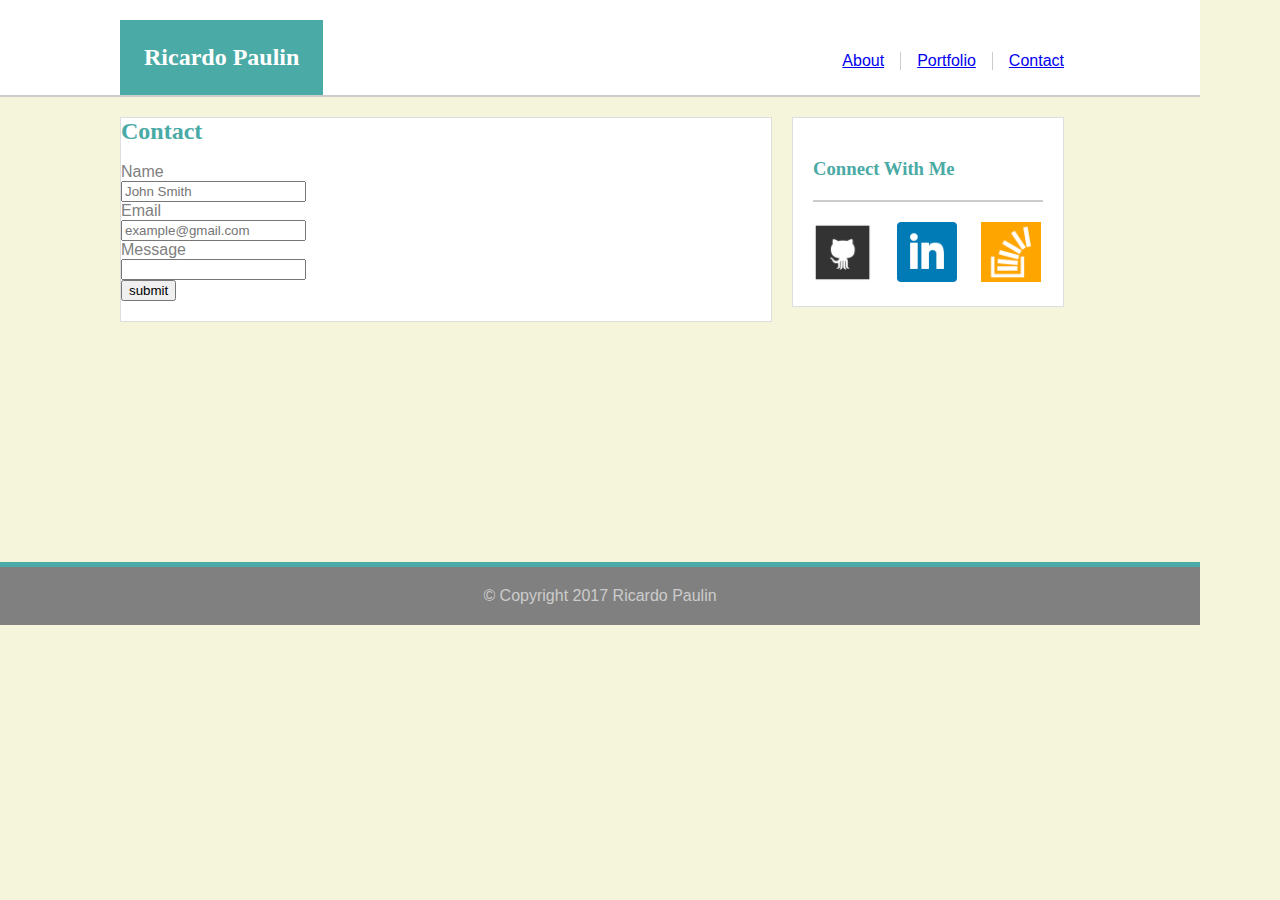
==== contact.html @ 39eb5308 "almost done with index and made copied code for header,side panel, and footer into portfolio and con" ====
<!DOCTYPE html>
<html lang="en-us">
<head>
	<link rel="stylesheet" type="text/css" href="assets/css/style.css">
	<meta charset="utf-8">
	<title>Contact</title>
</head>
<body>
	
	<!-- <div class="wrapper"> -->
		<!-- header section includes "Ricardo Paulin" and About | Portfolio | Connect -->
		<header>

			<!-- first the name section. I made a second container for both sections inside the header to get it to be 960px wide-->

			<div id="content-area">
				<section id="section-name">
					<h2 id="name-h2">Ricardo Paulin</h2>
				</section>

			<!-- The next section deals with the About | Portfolio | Connect links-->

				<section id="section-links">
					<ul id="ul-links">
						<li class="li-links"><a href="#" class="a-links">Contact</a></li>
						<li class="li-links" style="border-right: 1px solid #cccccc"><a href="#" class="a-links">Portfolio</a></li>
						<li class="li-links" style="border-right: 1px solid #cccccc"><a href="#" class="a-links">About</a></li>
				</ul>
				</section>
			</div>
		</header>

<div class="container">
		<section id="about-me">
<h2>Contact</h2>
<br />
<form>
	Name<br />
	<input type="text" name="name" placeholder="John Smith"><br />
	Email<br />
	<input type="text" name="email" placeholder="example@gmail.com"><br />
	Message<br />
	<input type="text" name="message"><br />
	<input type="submit" value="submit">

</form>
	</section>

<section id="connect">

				<h3>Connect With Me</h3>

				<ul id="ul-connect">
					<li class="li-connect">
						<a href="https://github.com/rpaulin90" class="a-connect">
							<img src="assets/images/github_square.png" alt="github logo" class="icons" style="margin-right: 24px">
						</a>
					</li>
					<li class="li-connect">
						<a href="https://www.linkedin.com/in/rpaulin90" class="a-connect">
							<img src="assets/images/square-linkedin.png" alt="linkedin logo" class="icons" style="margin-right: 24px">
						</a>
					</li>
					<li class="li-connect">
						<a href="http://stackoverflow.com/users/7406906/rpaulin90" class="a-connect">
							<img src="assets/images/stackoverflow.png" alt="stack overflow logo" class="icons">
						</a>
					</li>
				</ul>
			</section>
		</div>

<div class="push"></div>
	</div>
		
		<div class="footer" style="border-top: 5px solid #4aaaa5;background-color: grey">
		<footer>
			<p id="copyright">&copy; Copyright 2017 Ricardo Paulin</p>
		</footer>
		</div>
</body>
</html>
---- assets/css/style.css ----
header {
	width: 100%;
    background-color: #ffffff;
    border-bottom: 2px solid #cccccc;
    padding-top: 0;
    float: left;
    height: 95px;
}



body {
	color: grey;
	width: 1200px;
	margin:0;
	padding: 0;
	font-family: 'Arial', 'Helvetica Neue', Helvetica, sans-serif;
	background-color: beige;

}

h2, h3, h6 {
	color: #4aaaa5;
	font-family: 'Georgia', Times, Times New Roman, serif;
}

section {
	background-color: #ffffff;
}

#content-area{
    width: 960px;
    margin: 0 auto;
    height: 128px;
}

/* start of header IDs and classes */

#section-name {
	float: left;
    margin-left: 0;
    margin-bottom: 0;
    margin-top: 20px;
   
}

#name-h2 {
	float: left;
	margin-bottom: 0;
	margin-top: 0;
	padding: 1em;
	color: #ffffff;
	background-color: #4aaaa5;
}

#section-links {
	float: right;
    width: 270px;
    margin-top: 20px;
}

#ul-links {
	list-style-type: none;
	width: 270px;
	padding: 0;
	margin-top: 2em;
}

.li-links {
	float: right;
	margin: 0;
	padding-left: 1em;
	padding-right: 1em;
	display: block;
	text-align: center;
}

.a-links {
	display: block;
	text-align: center;
}

/* end of header IDs and classes */



/* start of main content IDs and classes*/

.container {
    width: 960px;
    margin: 0 auto;
    height: 455px;
    clear: both;
}

/* css for INDEX */

#about-me {
	width: 650px;
    margin-top: 20px;
    margin-left: 0;
    border: 1px solid #dddddd;
    margin-right: 20px;
    padding-bottom: 20px;
}

#about-h2 {
	margin-left: 20px;
    border-bottom: 2px solid #cccccc;
    margin-right: 20px;
    margin-top: 40px;
}

#image {
	margin: 20px;
    width: 100px;
    height: 100px;
}

#description {
	margin-left: 20px;
    margin-top: 20px;
    margin-right: 20px;
}

/* css for the connect side panel */

#connect {
	width: 270px;
    margin-top: 20px;
    border: 1px solid #dddddd;

}


h3 {
    margin: 20px;
    padding-bottom: 20px;
    padding-top: 20px;
    border-bottom: 2.5px solid #cccccc;
}

#ul-connect {
	list-style-type: none;
    margin-left: 20px;
    margin-right: 20px;
    padding: 0;
}

.li-connect {
	float: left;
    margin-left: 0;
    display: block;
    text-align: center;
}

.a-connect {
	display: block;
	text-align: center;
}

.icons {
	height: 60px;
    width: 60px;
    margin-bottom: 20px;
}

#about-me,
#connect,
#image {
	float: left;
}

/* css for the sticky footer starts here */

#copyright {
	text-align: center;
    margin-top: 20px;
    color: #cccccc;
    margin-bottom: 10px;
}

* {
    margin: 0;
}

html, body {
    height: 100%;
}

.wrapper {
    min-height: 100%;
    height: auto !important;
    height: 100%;
    margin: 0 auto -142px; /* the bottom margin is the negative value of the footer's height */
}

.footer, .push {
    margin-top: 0;
    padding-bottom: 10px;
}
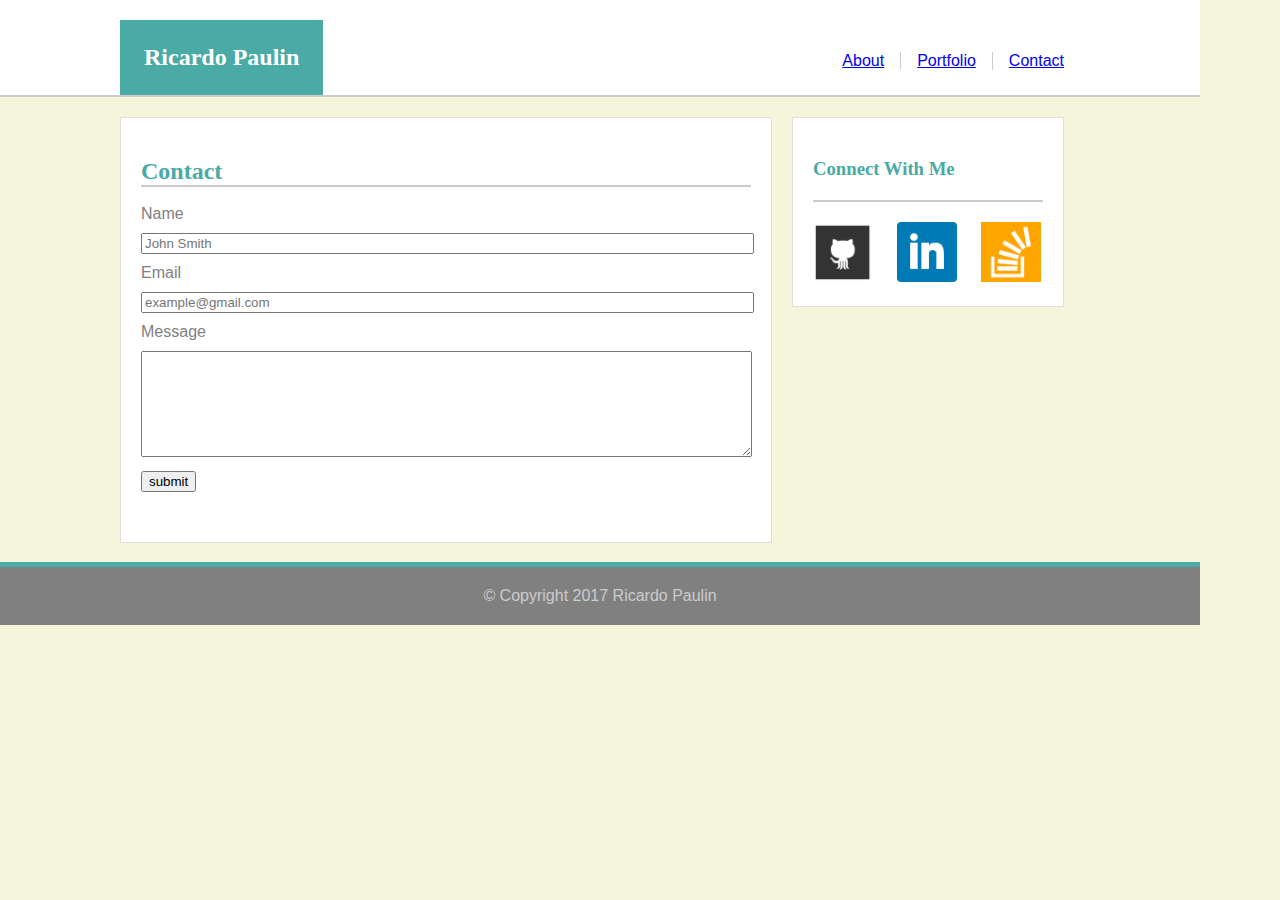
==== commit a4e2c2d3: "started editing portfolio and made the message input box a <textarea> but need to make it work prope" ====
--- a/contact.html
+++ b/contact.html
@@ -32,15 +32,15 @@
 
 <div class="container">
 		<section id="about-me">
-<h2>Contact</h2>
+<h2 id="main-panel-title">Contact</h2>
 <br />
-<form>
+<form id="submit-form">
 	Name<br />
-	<input type="text" name="name" placeholder="John Smith"><br />
+	<input type="text" name="name" placeholder="John Smith" class="input-boxes"><br />
 	Email<br />
-	<input type="text" name="email" placeholder="example@gmail.com"><br />
+	<input type="text" name="email" placeholder="example@gmail.com" class="input-boxes"><br />
 	Message<br />
-	<input type="text" name="message"><br />
+	<textarea type="text" name="message" class="input-boxes" style="height: 100px; margin-top: 10px"></textarea><br />
 	<input type="submit" value="submit">
 
 </form>
--- a/assets/css/style.css
+++ b/assets/css/style.css
@@ -94,6 +94,13 @@
     clear: both;
 }
 
+#main-panel-title {
+	margin-left: 20px;
+    border-bottom: 2px solid #cccccc;
+    margin-right: 20px;
+    margin-top: 40px;
+}
+
 /* css for INDEX */
 
 #about-me {
@@ -103,13 +110,6 @@
     border: 1px solid #dddddd;
     margin-right: 20px;
     padding-bottom: 20px;
-}
-
-#about-h2 {
-	margin-left: 20px;
-    border-bottom: 2px solid #cccccc;
-    margin-right: 20px;
-    margin-top: 40px;
 }
 
 #image {
@@ -123,6 +123,40 @@
     margin-top: 20px;
     margin-right: 20px;
 }
+
+/* css for CONTACT */
+
+#submit-form{
+	margin-left: 20px;
+    margin-bottom: 20px;
+    margin-right: 20px;
+}
+
+input {
+	margin-top: 10px;
+    margin-bottom: 10px
+}
+
+.input-boxes {
+	width: 605px;
+}
+
+
+/* css for PORTFOLIO */
+
+#ul-portfolio {
+    margin-top: 20px;
+    margin-bottom: 20px;
+}
+
+.li-portfolio {
+
+}
+
+.image-portfolio {
+
+}
+
 
 /* css for the connect side panel */
 
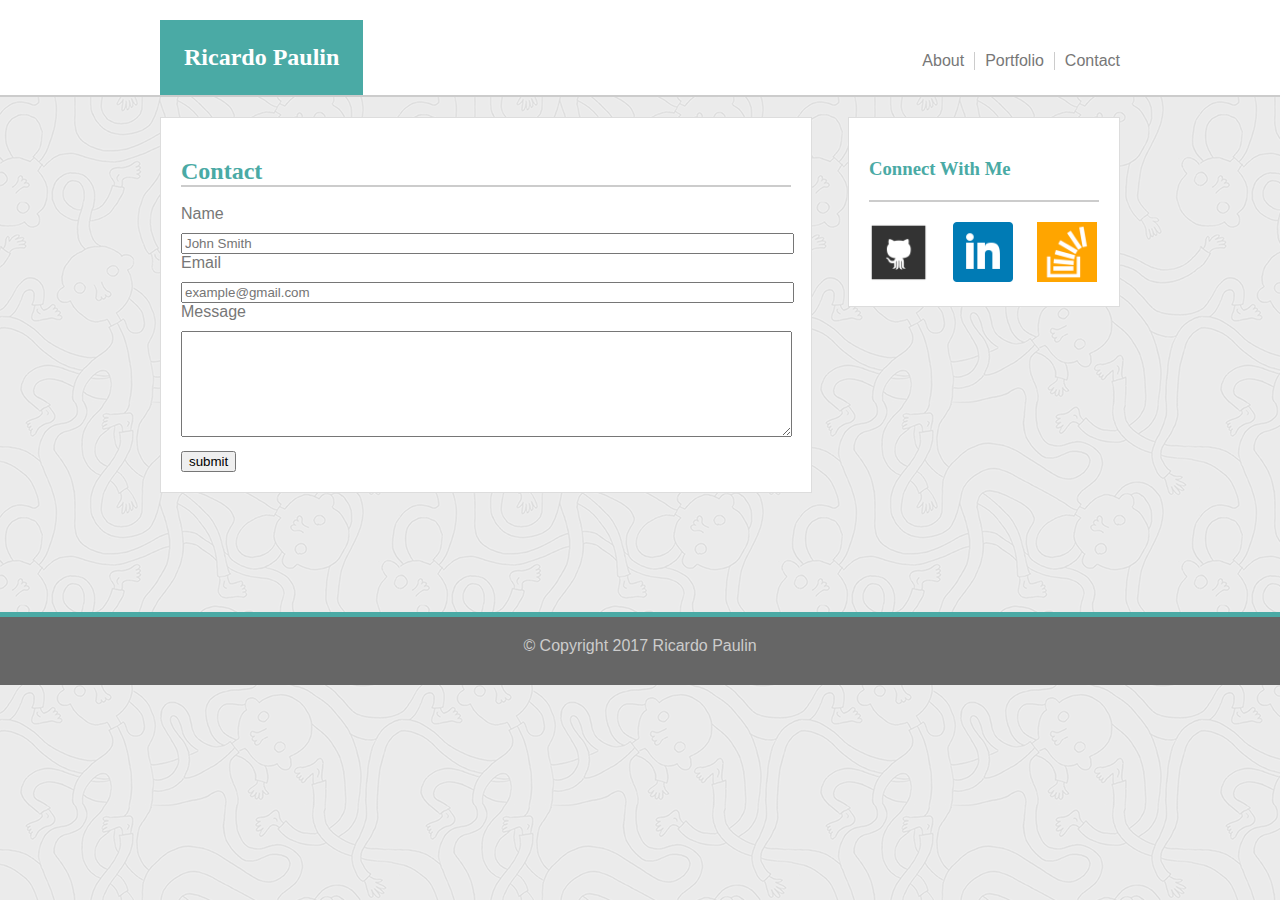
==== commit 94250544: "almost done with index and contact, will start working on portfolio" ====
--- a/contact.html
+++ b/contact.html
@@ -5,6 +5,9 @@
 	<meta charset="utf-8">
 	<title>Contact</title>
 </head>
+
+<body style="background-image: url(assets/images/ignasi_pattern_s.png)">
+
 <body>
 	
 	<!-- <div class="wrapper"> -->
@@ -23,12 +26,13 @@
 				<section id="section-links">
 					<ul id="ul-links">
 						<li class="li-links"><a href="#" class="a-links">Contact</a></li>
-						<li class="li-links" style="border-right: 1px solid #cccccc"><a href="#" class="a-links">Portfolio</a></li>
-						<li class="li-links" style="border-right: 1px solid #cccccc"><a href="#" class="a-links">About</a></li>
+						<li class="li-links li-link-padding" style="border-right: 1px solid #cccccc"><a href="#" class="a-links">Portfolio</a></li>
+						<li class="li-links li-link-padding" style="border-right: 1px solid #cccccc"><a href="#" class="a-links">About</a></li>
 				</ul>
 				</section>
 			</div>
 		</header>
+
 
 <div class="container">
 		<section id="about-me">
@@ -40,7 +44,7 @@
 	Email<br />
 	<input type="text" name="email" placeholder="example@gmail.com" class="input-boxes"><br />
 	Message<br />
-	<textarea type="text" name="message" class="input-boxes" style="height: 100px; margin-top: 10px"></textarea><br />
+	<textarea type="text" name="message" class="input-boxes" style="height: 100px;max-height: 150px; margin-top: 10px"></textarea><br />
 	<input type="submit" value="submit">
 
 </form>
@@ -70,10 +74,11 @@
 			</section>
 		</div>
 
-<div class="push"></div>
+	
+	<div class="push"></div>
 	</div>
 		
-		<div class="footer" style="border-top: 5px solid #4aaaa5;background-color: grey">
+		<div class="footer" style="border-top: 5px solid #4aaaa5;background-color: #666666">
 		<footer>
 			<p id="copyright">&copy; Copyright 2017 Ricardo Paulin</p>
 		</footer>
--- a/assets/css/style.css
+++ b/assets/css/style.css
@@ -12,12 +12,11 @@
 
 body {
 	color: grey;
-	width: 1200px;
-	margin:0;
-	padding: 0;
-	font-family: 'Arial', 'Helvetica Neue', Helvetica, sans-serif;
-	background-color: beige;
-
+    /* width: 1200px; */
+    margin: 0;
+    padding: 0;
+    font-family: 'Arial', 'Helvetica Neue', Helvetica, sans-serif;
+    color: #777777;
 }
 
 h2, h3, h6 {
@@ -69,16 +68,22 @@
 
 .li-links {
 	float: right;
-	margin: 0;
-	padding-left: 1em;
-	padding-right: 1em;
-	display: block;
-	text-align: center;
+    margin: 0;
+    padding-left: 10px;
+    /* padding-right: 1em; */
+    display: block;
+    text-align: center;
+}
+
+.li-link-padding {
+	padding-right: 10px;
 }
 
 .a-links {
 	display: block;
 	text-align: center;
+	color: #777;
+	text-decoration: none;
 }
 
 /* end of header IDs and classes */
@@ -108,8 +113,9 @@
     margin-top: 20px;
     margin-left: 0;
     border: 1px solid #dddddd;
-    margin-right: 20px;
+    margin-right: 36px;
     padding-bottom: 20px;
+    background-color: #ffffff;
 }
 
 #image {
@@ -128,17 +134,18 @@
 
 #submit-form{
 	margin-left: 20px;
-    margin-bottom: 20px;
+    margin-bottom: 0;
     margin-right: 20px;
 }
 
 input {
 	margin-top: 10px;
-    margin-bottom: 10px
+    /* margin-bottom: 10px; */
 }
 
 .input-boxes {
 	width: 605px;
+	max-width: 605px;
 }
 
 
@@ -164,6 +171,8 @@
 	width: 270px;
     margin-top: 20px;
     border: 1px solid #dddddd;
+    background-color: #ffffff;
+    margin-right: 0;
 
 }
 
@@ -204,6 +213,7 @@
 #connect,
 #image {
 	float: left;
+    /* margin-right: 0; */
 }
 
 /* css for the sticky footer starts here */
@@ -231,13 +241,14 @@
 }
 
 .footer, .push {
-    margin-top: 0;
-    padding-bottom: 10px;
-}
-
-
-
-
-
-
-
+    margin-top: 20px;
+    padding-bottom: 20px;
+}
+
+
+
+
+
+
+
+
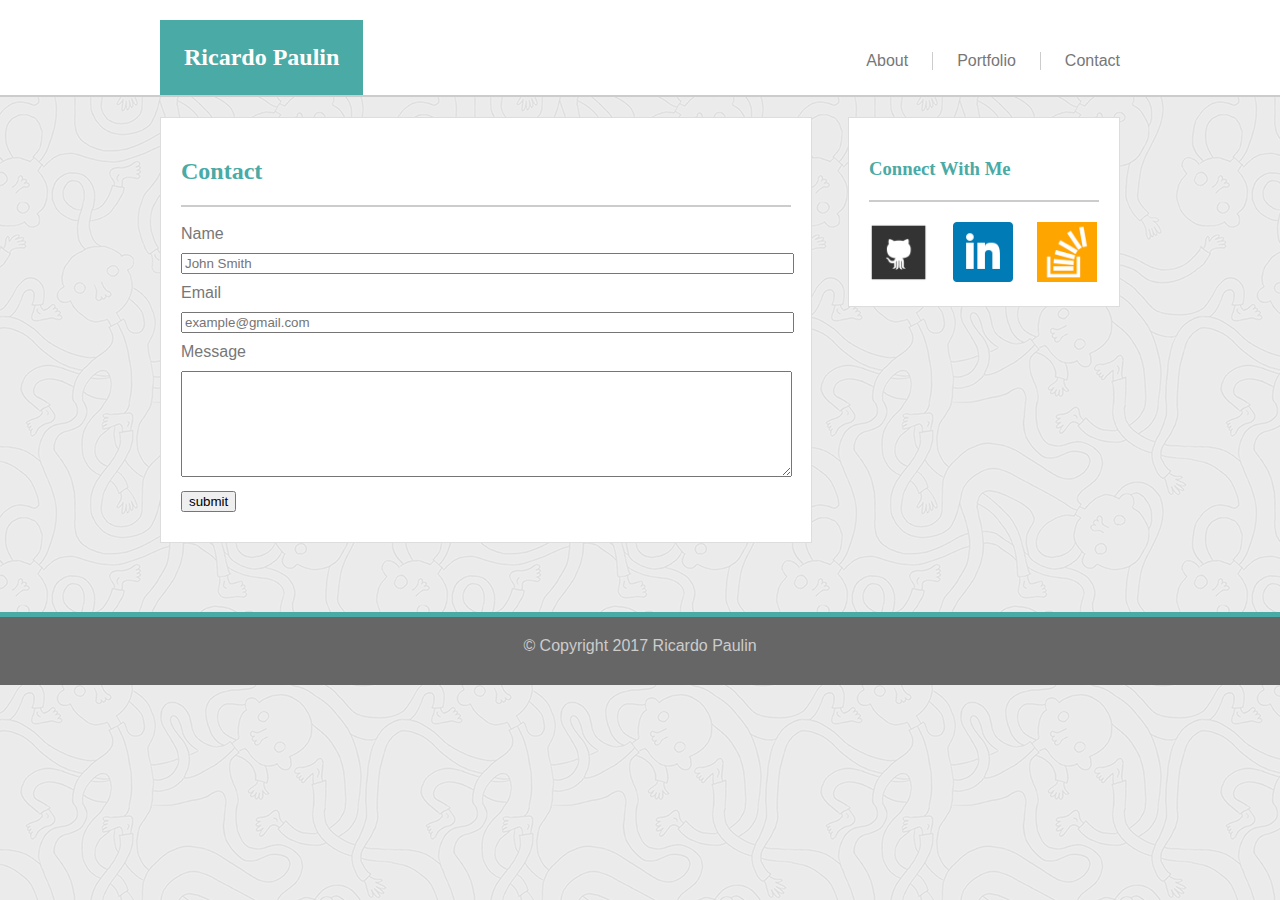
==== commit 5f0bee3c: "modified bottom padding for main section header" ====
--- a/contact.html
+++ b/contact.html
@@ -25,9 +25,9 @@
 
 				<section id="section-links">
 					<ul id="ul-links">
-						<li class="li-links"><a href="#" class="a-links">Contact</a></li>
-						<li class="li-links li-link-padding" style="border-right: 1px solid #cccccc"><a href="#" class="a-links">Portfolio</a></li>
-						<li class="li-links li-link-padding" style="border-right: 1px solid #cccccc"><a href="#" class="a-links">About</a></li>
+						<li class="li-links padding-left"><a href="#" class="a-links">Contact</a></li>
+						<li class="li-links padding-left padding-right" style="border-right: 1px solid #cccccc"><a href="#" class="a-links">Portfolio</a></li>
+						<li class="li-links padding-right" style="border-right: 1px solid #cccccc"><a href="#" class="a-links">About</a></li>
 				</ul>
 				</section>
 			</div>
--- a/assets/css/style.css
+++ b/assets/css/style.css
@@ -69,14 +69,18 @@
 .li-links {
 	float: right;
     margin: 0;
-    padding-left: 10px;
+    /*padding-left: 10px;*/
     /* padding-right: 1em; */
     display: block;
     text-align: center;
 }
 
-.li-link-padding {
-	padding-right: 10px;
+.padding-left {
+	padding-left: 24px;
+}
+
+.padding-right {
+	padding-right: 24px;
 }
 
 .a-links {
@@ -104,6 +108,7 @@
     border-bottom: 2px solid #cccccc;
     margin-right: 20px;
     margin-top: 40px;
+    padding-bottom: 20px;
 }
 
 /* css for INDEX */
@@ -140,7 +145,7 @@
 
 input {
 	margin-top: 10px;
-    /* margin-bottom: 10px; */
+    margin-bottom: 10px;
 }
 
 .input-boxes {
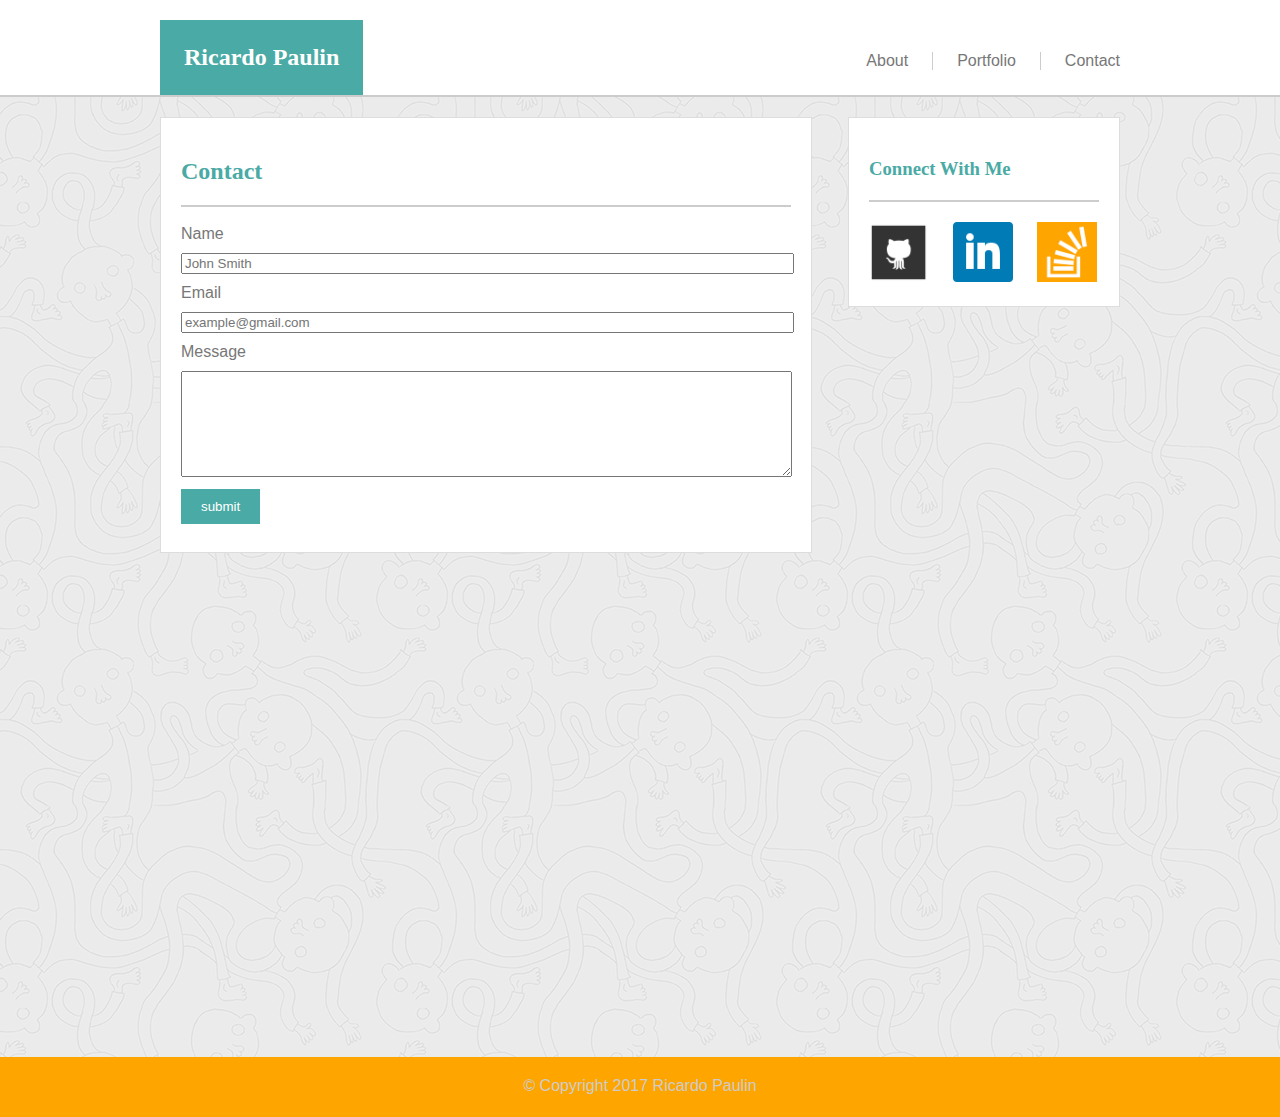
==== commit 87967b00: "modified footer in all files and images of portfolio" ====
--- a/contact.html
+++ b/contact.html
@@ -7,8 +7,6 @@
 </head>
 
 <body style="background-image: url(assets/images/ignasi_pattern_s.png)">
-
-<body>
 	
 	<!-- <div class="wrapper"> -->
 		<!-- header section includes "Ricardo Paulin" and About | Portfolio | Connect -->
@@ -32,6 +30,8 @@
 				</section>
 			</div>
 		</header>
+
+		<div class="page-wrap">
 
 
 <div class="container">
@@ -75,13 +75,13 @@
 		</div>
 
 	
-	<div class="push"></div>
 	</div>
-		
-		<div class="footer" style="border-top: 5px solid #4aaaa5;background-color: #666666">
-		<footer>
-			<p id="copyright">&copy; Copyright 2017 Ricardo Paulin</p>
-		</footer>
-		</div>
+
+	<footer class="site-footer">
+	<p class="footer">
+  	&copy; Copyright 2017 Ricardo Paulin
+  	</p>
+	</footer>
+
 </body>
 </html>--- a/assets/css/style.css
+++ b/assets/css/style.css
@@ -12,7 +12,7 @@
 
 body {
 	color: grey;
-    /* width: 1200px; */
+    width: initial;
     margin: 0;
     padding: 0;
     font-family: 'Arial', 'Helvetica Neue', Helvetica, sans-serif;
@@ -83,6 +83,10 @@
 	padding-right: 24px;
 }
 
+.margin-right {
+	margin-right: 60px;
+}
+
 .a-links {
 	display: block;
 	text-align: center;
@@ -99,7 +103,7 @@
 .container {
     width: 960px;
     margin: 0 auto;
-    height: 455px;
+    height: 960px;
     clear: both;
 }
 
@@ -159,14 +163,37 @@
 #ul-portfolio {
     margin-top: 20px;
     margin-bottom: 20px;
+    padding-left: 20px;
 }
 
 .li-portfolio {
-
+	float: left;
+    list-style-type: none;
+    width: 280px;
+    height: 230px;
+    padding: 0;
+    /*margin-bottom: 40px;*/
 }
 
 .image-portfolio {
-
+	float: left;
+    overflow: hidden;
+    width: 280px;
+    height: 230px;
+    /* margin-right: 10px; */
+}
+
+.a-portfolio {
+	float: left;
+    position: relative;
+    bottom: 65px;
+    background-color: #4aaaa5;
+    width: 280px;
+    text-align: center;
+    padding-top: 15px;
+    padding-bottom: 15px;
+    color: #fff;
+    text-decoration: none;
 }
 
 
@@ -223,37 +250,48 @@
 
 /* css for the sticky footer starts here */
 
-#copyright {
+.footer {
 	text-align: center;
-    margin-top: 20px;
     color: #cccccc;
-    margin-bottom: 10px;
-}
+    position: relative;
+    top: 20px;
+}
+
+input[type=submit] {
+    background-color: #4aaaa5;
+    color: white;
+    padding: 10px 20px;
+    margin: 8px 0;
+    border: none;
+    /*border-radius: 4px;*/
+  	cursor: pointer;
+} 
 
 * {
-    margin: 0;
-}
-
+  margin: 0;
+}
 html, body {
-    height: 100%;
-}
-
-.wrapper {
-    min-height: 100%;
-    height: auto !important;
-    height: 100%;
-    margin: 0 auto -142px; /* the bottom margin is the negative value of the footer's height */
-}
-
-.footer, .push {
-    margin-top: 20px;
-    padding-bottom: 20px;
-}
-
-
-
-
-
-
-
-
+  height: 100%;
+}
+.page-wrap {
+  min-height: 100%;
+  /* equal to footer height */
+  margin-bottom: -60px; 
+}
+.page-wrap:after {
+  content: "";
+  display: block;
+}
+.site-footer, .page-wrap:after {
+  height: 60px; 
+}
+.site-footer {
+  background: orange;
+}
+
+
+
+
+
+
+
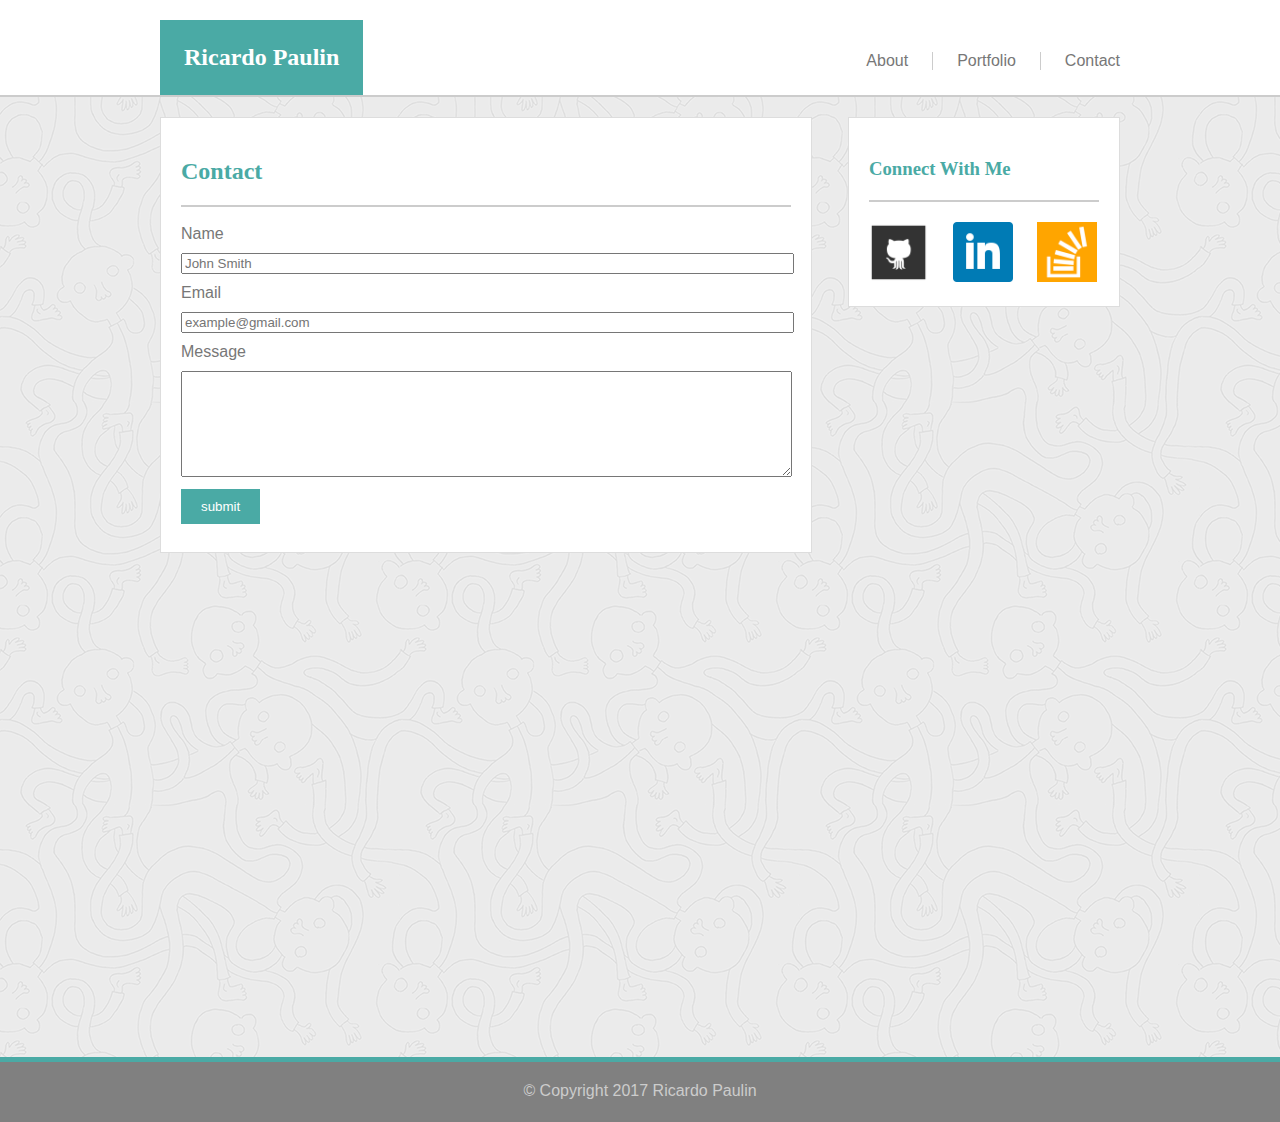
==== commit 953a77d4: "fixed width and fixed links" ====
--- a/contact.html
+++ b/contact.html
@@ -23,9 +23,9 @@
 
 				<section id="section-links">
 					<ul id="ul-links">
-						<li class="li-links padding-left"><a href="#" class="a-links">Contact</a></li>
-						<li class="li-links padding-left padding-right" style="border-right: 1px solid #cccccc"><a href="#" class="a-links">Portfolio</a></li>
-						<li class="li-links padding-right" style="border-right: 1px solid #cccccc"><a href="#" class="a-links">About</a></li>
+						<li class="li-links padding-left"><a href="contact.html" class="a-links">Contact</a></li>
+						<li class="li-links padding-left padding-right" style="border-right: 1px solid #cccccc"><a href="portfolio.html" class="a-links">Portfolio</a></li>
+						<li class="li-links padding-right" style="border-right: 1px solid #cccccc"><a href="index.html" class="a-links">About</a></li>
 				</ul>
 				</section>
 			</div>
@@ -56,17 +56,17 @@
 
 				<ul id="ul-connect">
 					<li class="li-connect">
-						<a href="https://github.com/rpaulin90" class="a-connect">
+						<a href="https://github.com/rpaulin90" class="a-connect" target="_blank">
 							<img src="assets/images/github_square.png" alt="github logo" class="icons" style="margin-right: 24px">
 						</a>
 					</li>
 					<li class="li-connect">
-						<a href="https://www.linkedin.com/in/rpaulin90" class="a-connect">
+						<a href="https://www.linkedin.com/in/rpaulin90" class="a-connect" target="_blank">
 							<img src="assets/images/square-linkedin.png" alt="linkedin logo" class="icons" style="margin-right: 24px">
 						</a>
 					</li>
 					<li class="li-connect">
-						<a href="http://stackoverflow.com/users/7406906/rpaulin90" class="a-connect">
+						<a href="http://stackoverflow.com/users/7406906/rpaulin90" class="a-connect" target="_blank">
 							<img src="assets/images/stackoverflow.png" alt="stack overflow logo" class="icons">
 						</a>
 					</li>
--- a/assets/css/style.css
+++ b/assets/css/style.css
@@ -12,8 +12,10 @@
 
 body {
 	color: grey;
-    width: initial;
-    margin: 0;
+    min-width: 1000px;
+    width: 100%;
+    /* margin-left: 20px; */
+    /* margin-right: 10px; */
     padding: 0;
     font-family: 'Arial', 'Helvetica Neue', Helvetica, sans-serif;
     color: #777777;
@@ -286,12 +288,13 @@
   height: 60px; 
 }
 .site-footer {
-  background: orange;
-}
-
-
-
-
-
-
-
+  background: grey;
+  border-top: 5px solid #4aaaa5;
+}
+
+
+
+
+
+
+
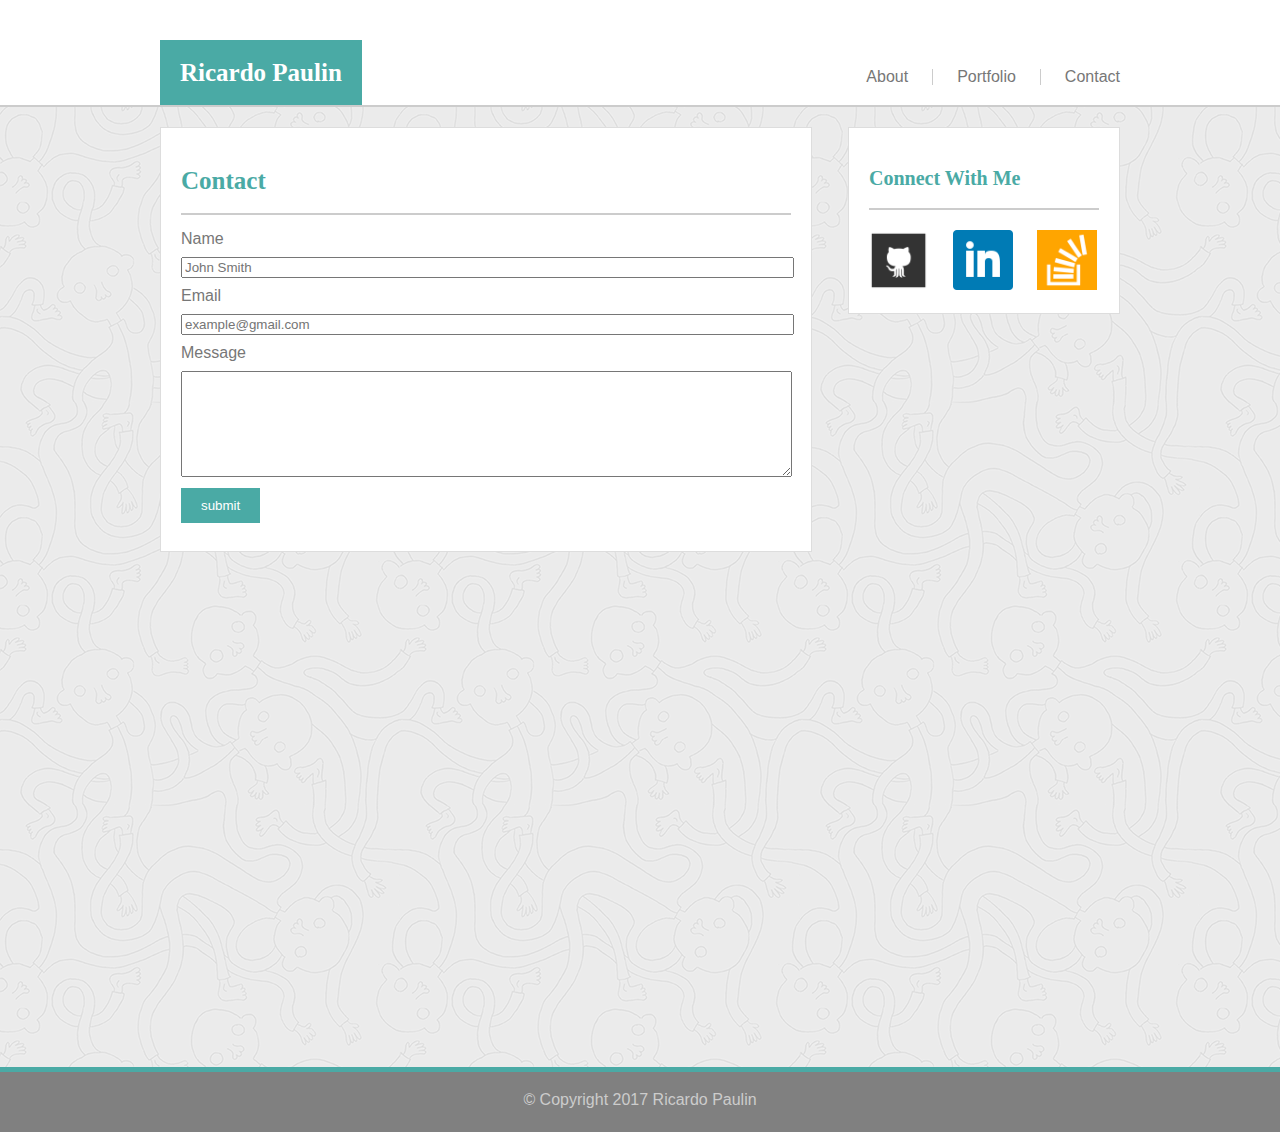
==== commit be7a9b95: "added picture to index page" ====
--- a/contact.html
+++ b/contact.html
@@ -1,6 +1,7 @@
 <!DOCTYPE html>
 <html lang="en-us">
 <head>
+	<link rel="stylesheet" type="text/css" href="assets/css/reset.css">
 	<link rel="stylesheet" type="text/css" href="assets/css/style.css">
 	<meta charset="utf-8">
 	<title>Contact</title>
--- a/assets/css/style.css
+++ b/assets/css/style.css
@@ -1,11 +1,11 @@
 
 header {
-	width: 100%;
+    width: 100%;
     background-color: #ffffff;
     border-bottom: 2px solid #cccccc;
     padding-top: 0;
     float: left;
-    height: 95px;
+    height: 105px;
 }
 
 
@@ -24,6 +24,8 @@
 h2, h3, h6 {
 	color: #4aaaa5;
 	font-family: 'Georgia', Times, Times New Roman, serif;
+    font-size: 20px;
+    font-weight: bold;
 }
 
 section {
@@ -33,39 +35,48 @@
 #content-area{
     width: 960px;
     margin: 0 auto;
-    height: 128px;
+    height: 105px;
 }
 
 /* start of header IDs and classes */
 
 #section-name {
 	float: left;
-    margin-left: 0;
-    margin-bottom: 0;
-    margin-top: 20px;
-   
+    /* margin-left: 0; */
+    /* margin-bottom: 0; */
+    margin-top: 40px;
+    /* height: 75px; */
+    padding: 20px;
+    background-color: #4aaaa5;
 }
 
 #name-h2 {
 	float: left;
-	margin-bottom: 0;
-	margin-top: 0;
-	padding: 1em;
-	color: #ffffff;
-	background-color: #4aaaa5;
+    /* margin-bottom: 0; */
+    /* margin-top: 0; */
+    /* padding: 1em; */
+    /* margin: 20px; */
+    /* margin-top: 20px; */
+    /* padding: 20px; */
+    color: #ffffff;
+    background-color: #4aaaa5;
+    /* height: 40px; */
+    font-size: 25px;
+    font-weight: bold;
 }
 
 #section-links {
 	float: right;
     width: 270px;
-    margin-top: 20px;
+    margin-top: 49px;
+    padding-bottom: 20px;
+    padding-top: 20px;
 }
 
 #ul-links {
 	list-style-type: none;
 	width: 270px;
 	padding: 0;
-	margin-top: 2em;
 }
 
 .li-links {
@@ -115,6 +126,8 @@
     margin-right: 20px;
     margin-top: 40px;
     padding-bottom: 20px;
+    font-size: 25px;
+    font-weight: bold;
 }
 
 /* css for INDEX */
@@ -131,8 +144,8 @@
 
 #image {
 	margin: 20px;
-    width: 100px;
-    height: 100px;
+    width: 190px;
+    height: 172.5px;
 }
 
 #description {
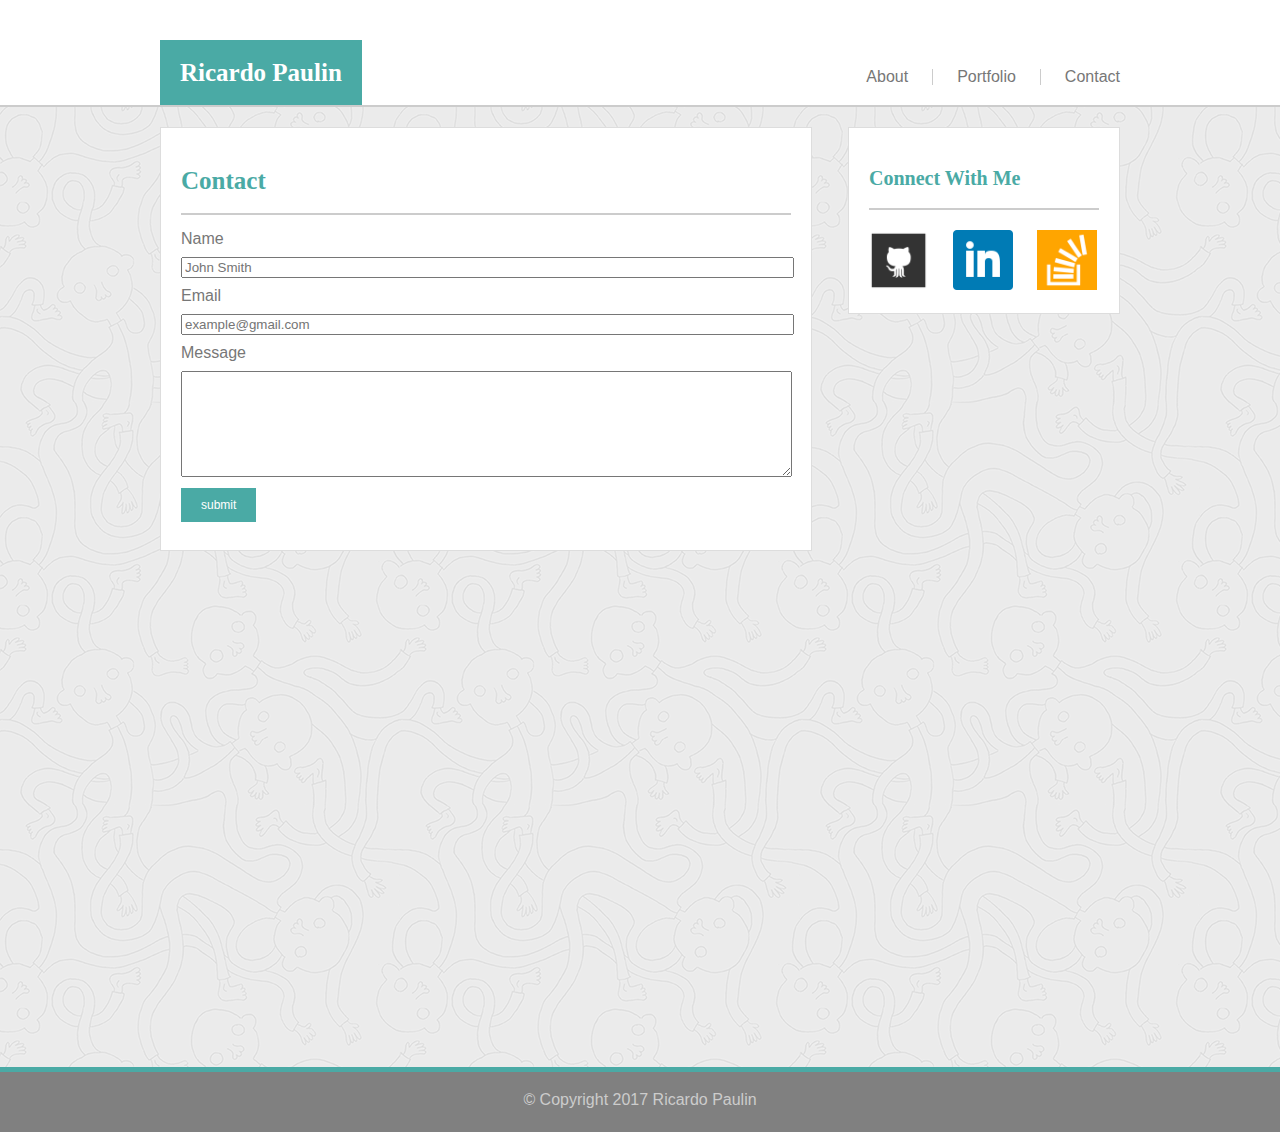
==== commit 7a48cbe2: "cleaned code and added pseudo classes to links" ====
--- a/contact.html
+++ b/contact.html
@@ -1,88 +1,103 @@
 <!DOCTYPE html>
 <html lang="en-us">
-<head>
-	<link rel="stylesheet" type="text/css" href="assets/css/reset.css">
-	<link rel="stylesheet" type="text/css" href="assets/css/style.css">
-	<meta charset="utf-8">
-	<title>Contact</title>
-</head>
+	<head>
+		<link rel="stylesheet" type="text/css" href="assets/css/reset.css">
+		<link rel="stylesheet" type="text/css" href="assets/css/style.css">
+		<meta charset="utf-8">
+		<title>Contact</title>
+	</head>
 
-<body style="background-image: url(assets/images/ignasi_pattern_s.png)">
-	
-	<!-- <div class="wrapper"> -->
+	<body>
 		<!-- header section includes "Ricardo Paulin" and About | Portfolio | Connect -->
 		<header>
-
-			<!-- first the name section. I made a second container for both sections inside the header to get it to be 960px wide-->
-
-			<div id="content-area">
-				<section id="section-name">
+			<!-- I made a second container for both sections inside the header to get it to be 960px wide-->
+			<div id="header">
+				<!-- the section below is for the name in the header -->
+				<div id="container-name">
 					<h2 id="name-h2">Ricardo Paulin</h2>
-				</section>
-
-			<!-- The next section deals with the About | Portfolio | Connect links-->
-
-				<section id="section-links">
+				</div>
+				<!-- The next section deals with the About | Portfolio | Connect links-->
+				<div id="header-links">
 					<ul id="ul-links">
-						<li class="li-links padding-left"><a href="contact.html" class="a-links">Contact</a></li>
-						<li class="li-links padding-left padding-right" style="border-right: 1px solid #cccccc"><a href="portfolio.html" class="a-links">Portfolio</a></li>
-						<li class="li-links padding-right" style="border-right: 1px solid #cccccc"><a href="index.html" class="a-links">About</a></li>
-				</ul>
-				</section>
+						<li class="li-links padding-left">
+							<a href="contact.html" class="a-links">
+								Contact
+							</a>
+						</li>
+						<li class="li-links padding-left padding-right border-right">
+							<a href="portfolio.html" class="a-links">
+								Portfolio
+							</a>
+						</li>
+						<li class="li-links padding-right border-right">
+							<a href="index.html" class="a-links">
+								About
+							</a>
+						</li>
+					</ul>
+				</div>
 			</div>
 		</header>
 
+		<!-- "page-wrap" is a class that is used for the sticky footer -->
 		<div class="page-wrap">
+			
+			<!-- start of main content -->
+			<div class="container">
+				<!-- main section conatining submit form -->
+				<section id="main-section">
+					<h2 id="main-panel-title">Contact</h2>
+					<br />
+					<form id="submit-form">
+						Name
+						<br />
+						<input type="text" name="name" placeholder="John Smith" class="input-boxes">
+						<br />
+							Email
+						<br />
+						<input type="text" name="email" placeholder="example@gmail.com" class="input-boxes">
+						<br />
+							Message
+						<br />
+						<textarea type="text" name="message" class="input-boxes">
+						</textarea>
+						<br />
+						<input type="submit" value="submit">
+					</form>
+				</section>
 
+				<!-- aside with social media links/logos -->
+				<aside>
+					<h3>Connect With Me</h3>
 
-<div class="container">
-		<section id="about-me">
-<h2 id="main-panel-title">Contact</h2>
-<br />
-<form id="submit-form">
-	Name<br />
-	<input type="text" name="name" placeholder="John Smith" class="input-boxes"><br />
-	Email<br />
-	<input type="text" name="email" placeholder="example@gmail.com" class="input-boxes"><br />
-	Message<br />
-	<textarea type="text" name="message" class="input-boxes" style="height: 100px;max-height: 150px; margin-top: 10px"></textarea><br />
-	<input type="submit" value="submit">
+					<ul id="ul-connect">
+						<li class="li-connect">
+							<a href="https://github.com/rpaulin90" class="a-connect" target="_blank">
+								<img src="assets/images/github_square.png" alt="github logo" class="icons" style="margin-right: 24px">
+							</a>
+						</li>
+						<li class="li-connect">
+							<a href="https://www.linkedin.com/in/rpaulin90" class="a-connect" target="_blank">
+								<img src="assets/images/square-linkedin.png" alt="linkedin logo" class="icons" style="margin-right: 24px">
+							</a>
+						</li>
+						<li class="li-connect">
+							<a href="http://stackoverflow.com/users/7406906/rpaulin90" class="a-connect" target="_blank">
+								<img src="assets/images/stackoverflow.png" alt="stack overflow logo" class="icons">
+							</a>
+						</li>
+					</ul>
+				</aside>
+			</div>
 
-</form>
-	</section>
-
-<section id="connect">
-
-				<h3>Connect With Me</h3>
-
-				<ul id="ul-connect">
-					<li class="li-connect">
-						<a href="https://github.com/rpaulin90" class="a-connect" target="_blank">
-							<img src="assets/images/github_square.png" alt="github logo" class="icons" style="margin-right: 24px">
-						</a>
-					</li>
-					<li class="li-connect">
-						<a href="https://www.linkedin.com/in/rpaulin90" class="a-connect" target="_blank">
-							<img src="assets/images/square-linkedin.png" alt="linkedin logo" class="icons" style="margin-right: 24px">
-						</a>
-					</li>
-					<li class="li-connect">
-						<a href="http://stackoverflow.com/users/7406906/rpaulin90" class="a-connect" target="_blank">
-							<img src="assets/images/stackoverflow.png" alt="stack overflow logo" class="icons">
-						</a>
-					</li>
-				</ul>
-			</section>
+		
 		</div>
-
-	
-	</div>
-
-	<footer class="site-footer">
-	<p class="footer">
-  	&copy; Copyright 2017 Ricardo Paulin
-  	</p>
-	</footer>
-
-</body>
+		
+		<!-- footer section starts here -->
+		<footer class="site-footer">
+			<p class="footer">
+	  			&copy; Copyright 2017 Ricardo Paulin
+	  		</p>
+		</footer>
+	</body>
 </html>--- a/assets/css/style.css
+++ b/assets/css/style.css
@@ -8,17 +8,14 @@
     height: 105px;
 }
 
-
-
 body {
 	color: grey;
     min-width: 1000px;
     width: 100%;
-    /* margin-left: 20px; */
-    /* margin-right: 10px; */
     padding: 0;
     font-family: 'Arial', 'Helvetica Neue', Helvetica, sans-serif;
     color: #777777;
+    background-image: url(../images/ignasi_pattern_s.png);
 }
 
 h2, h3, h6 {
@@ -32,7 +29,7 @@
 	background-color: #ffffff;
 }
 
-#content-area{
+#header{
     width: 960px;
     margin: 0 auto;
     height: 105px;
@@ -40,32 +37,22 @@
 
 /* start of header IDs and classes */
 
-#section-name {
-	float: left;
-    /* margin-left: 0; */
-    /* margin-bottom: 0; */
+#container-name {
+	float: left;
     margin-top: 40px;
-    /* height: 75px; */
     padding: 20px;
     background-color: #4aaaa5;
 }
 
 #name-h2 {
 	float: left;
-    /* margin-bottom: 0; */
-    /* margin-top: 0; */
-    /* padding: 1em; */
-    /* margin: 20px; */
-    /* margin-top: 20px; */
-    /* padding: 20px; */
     color: #ffffff;
     background-color: #4aaaa5;
-    /* height: 40px; */
     font-size: 25px;
     font-weight: bold;
 }
 
-#section-links {
+#header-links {
 	float: right;
     width: 270px;
     margin-top: 49px;
@@ -82,12 +69,30 @@
 .li-links {
 	float: right;
     margin: 0;
-    /*padding-left: 10px;*/
-    /* padding-right: 1em; */
     display: block;
     text-align: center;
 }
 
+.a-links {
+    display: block;
+    text-align: center;
+    color: #777;
+    text-decoration: none;
+}
+
+a:hover {
+    color: black;
+}
+
+a:active {
+    background-color: #4aaaa5;
+    color: #fff;
+}
+
+a:visited {
+    color: purple;
+}
+
 .padding-left {
 	padding-left: 24px;
 }
@@ -96,20 +101,15 @@
 	padding-right: 24px;
 }
 
+.border-right {
+    border-right: 1px solid #cccccc;
+}
+
 .margin-right {
 	margin-right: 60px;
 }
 
-.a-links {
-	display: block;
-	text-align: center;
-	color: #777;
-	text-decoration: none;
-}
-
 /* end of header IDs and classes */
-
-
 
 /* start of main content IDs and classes*/
 
@@ -130,22 +130,24 @@
     font-weight: bold;
 }
 
-/* css for INDEX */
-
-#about-me {
-	width: 650px;
+#main-section {
+    width: 650px;
     margin-top: 20px;
     margin-left: 0;
     border: 1px solid #dddddd;
     margin-right: 36px;
     padding-bottom: 20px;
     background-color: #ffffff;
-}
-
-#image {
+    float: left;
+}
+
+/* css for INDEX */
+
+#profile-pic {
 	margin: 20px;
     width: 190px;
     height: 172.5px;
+    float: left;
 }
 
 #description {
@@ -172,6 +174,22 @@
 	max-width: 605px;
 }
 
+textarea {
+    height: 100px;
+    max-height: 150px;
+    margin-top: 10px
+}
+
+input[type=submit] {
+    background-color: #4aaaa5;
+    color: white;
+    padding: 10px 20px;
+    margin: 8px 0;
+    border: none;
+    cursor: pointer;
+    font-family: 'Arial', 'Helvetica Neue', Helvetica, sans-serif;
+    font-size: 12px;
+} 
 
 /* css for PORTFOLIO */
 
@@ -211,18 +229,17 @@
     text-decoration: none;
 }
 
-
-/* css for the connect side panel */
-
-#connect {
+/* css for the connect aside panel */
+
+aside {
 	width: 270px;
     margin-top: 20px;
     border: 1px solid #dddddd;
     background-color: #ffffff;
     margin-right: 0;
-
-}
-
+    float: left;
+
+}
 
 h3 {
     margin: 20px;
@@ -256,13 +273,6 @@
     margin-bottom: 20px;
 }
 
-#about-me,
-#connect,
-#image {
-	float: left;
-    /* margin-right: 0; */
-}
-
 /* css for the sticky footer starts here */
 
 .footer {
@@ -272,16 +282,6 @@
     top: 20px;
 }
 
-input[type=submit] {
-    background-color: #4aaaa5;
-    color: white;
-    padding: 10px 20px;
-    margin: 8px 0;
-    border: none;
-    /*border-radius: 4px;*/
-  	cursor: pointer;
-} 
-
 * {
   margin: 0;
 }
